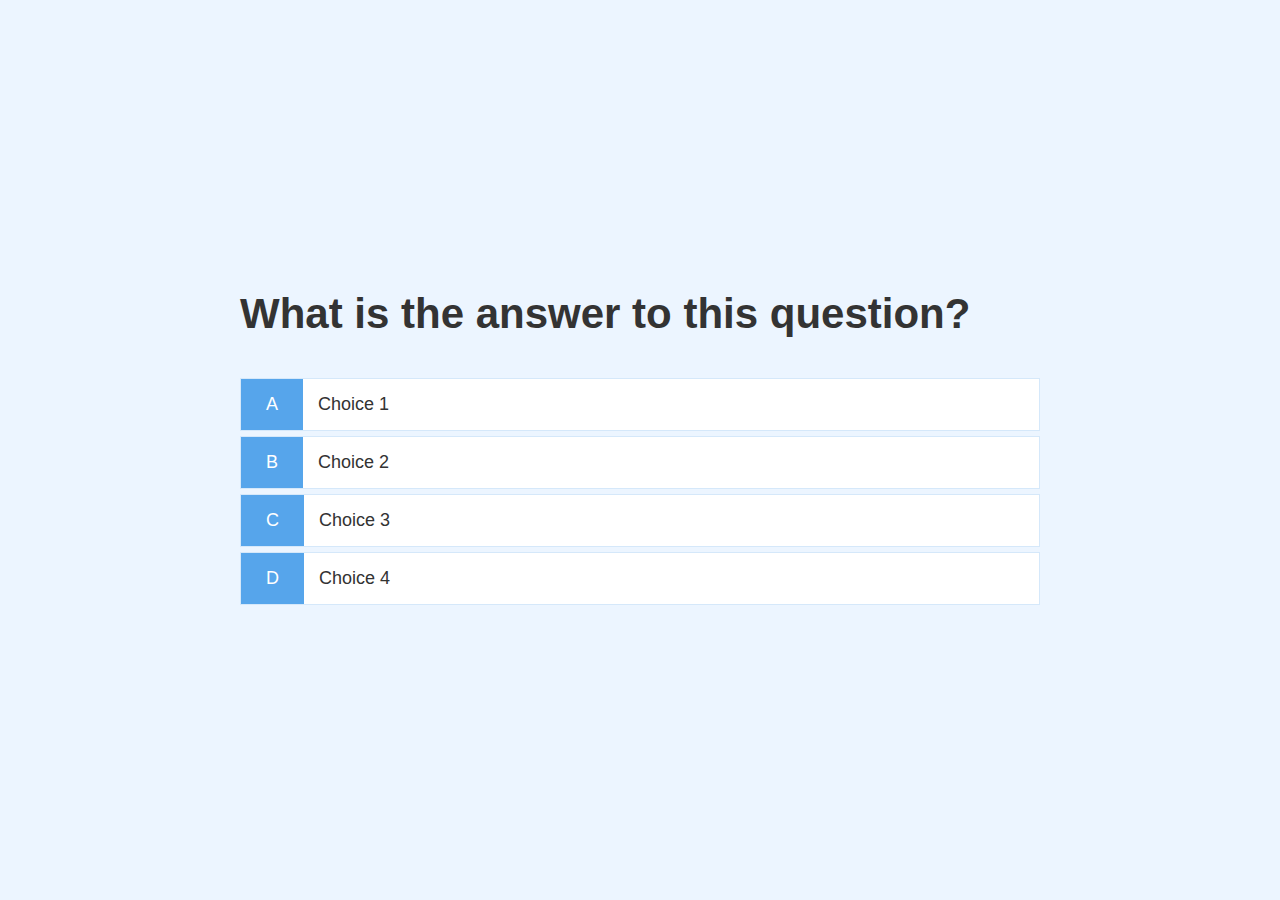
==== game.html @ 09ef5c0d "Added game page and style." ====
<!DOCTYPE html>
<html lang="en">
<head>
    <meta charset="UTF-8">
    <meta name="viewport" content="width=device-width, initial-scale=1.0">
    <meta http-equiv="X-UA-Compatible" content="ie=edge">
    <title>Quick Quiz - Play</title>
    <link rel="stylesheet" href="app.css"/>
    <link rel="stylesheet" href="game.css"/>
</head>
<body>
    <div class="container">
        <div id="game" class="justify-center flex-column">
            <h2 id="question"> What is the answer to this question?</h2>
            <div class="choice-container">
                <div class="choice-prefix">A</div>
                <div class="choice-text">Choice 1</div>
            </div>

            <div class="choice-container">
                <div class="choice-prefix">B</div>
                <div class="choice-text">Choice 2</div>
            </div>

            <div class="choice-container">
                <div class="choice-prefix">C</div>
                <div class="choice-text">Choice 3</div>
            </div>
            
            <div class="choice-container">
                <div class="choice-prefix">D</div>
                <div class="choice-text">Choice 4</div>
            </div>
        </div>
    </div>
</body>
</html>
---- app.css ----
:root {
    background-color: #ecf5ff;
    font-size: 62.5%; /* default font size is 16px. 62.5% of that is 10px. REM based off of this */
}

*{
    box-sizing: border-box;
    font-family: Arial, Helvetica, sans-serif;
    margin: 0;
    padding: 0;
    color: #333;
}

h1,
h2,
h3,
h4 {
    margin-bottom: 1rem;
}

h1 {
    font-size: 5.4rem;
    color: #56a5eb;
    margin-bottom: 5rem;
}

h1 > span {
    font-size: 2.4rem;
    font-weight: 500;
}

h2 {
    font-size: 4.2rem;
    margin-bottom: 4rem;
    font-weight: 700;
}

h3 {
    font-size: 2.8rem;
    font-weight: 500;
}

/* UTILITIES */

.container {
    width: 100vw;
    height: 100vh;
    display: flex;              /* turns container into a flexbox container */
    justify-content: center;    /* center horizontally */
    align-items: center;        /* center vertically */
    max-width: 80rem;
    margin: 0 auto;             /* center content as screen gets bigger, but maintain full width and height if smaller*/
}

.container > * {                /* any child of container will have these properties */
    width: 100%;
}

.flex-column {
    display: flex;
    flex-direction: column;     /* by default, flex box is horizontal, this will make it vertical and allow items to stack on top of each other. */
}

.flex-center {
    justify-content: center;
    align-items: center;
}

.justify-center {
    justify-content: center;
}

.text-center {
    text-align: center;
}

.hidden {
    display: none;
}

/* BUTTONS */
.btn { 
    font-size: 1.8rem;
    padding: 1rem 0;
    width: 20rem;
    text-align: center;
    border: 0.1rem solid #56a5eb;
    margin-bottom: 1rem;
    text-decoration: none;
    color: #56a5eb;
    background-color: white;
}

.btn:hover {
    cursor: pointer;
    box-shadow: 0 0.4rem 1.4rem 0 rgba(86, 185, 235, 0.5);
    transform: translateY(-0.1rem);
    transition: transform 150ms;
}

.btn[disabled]:hover {
    cursor: not-allowed;
    box-shadow: none;
    transform: none;
}
---- game.css ----
.choice-container {
    display: flex;
    margin-bottom: 0.5rem;
    width: 100%;
    font-size: 1.8rem;
    border: 0.1rem solid rgb(86, 165,235, 0.25);
    background-color: white;
}

.choice-container:hover {
    cursor:pointer;
    box-shadow: 0 0.4rem 1.4rem 0 rgba(86, 185, 235, 0.5);
    transform: translateY(-0.1rem);
    transition: transform 150ms;
}

.choice-prefix {
    padding: 1.5rem 2.5rem;
    background-color: #56a5eb;
    color:white;
}

.choice-text {
    padding: 1.5rem;
}
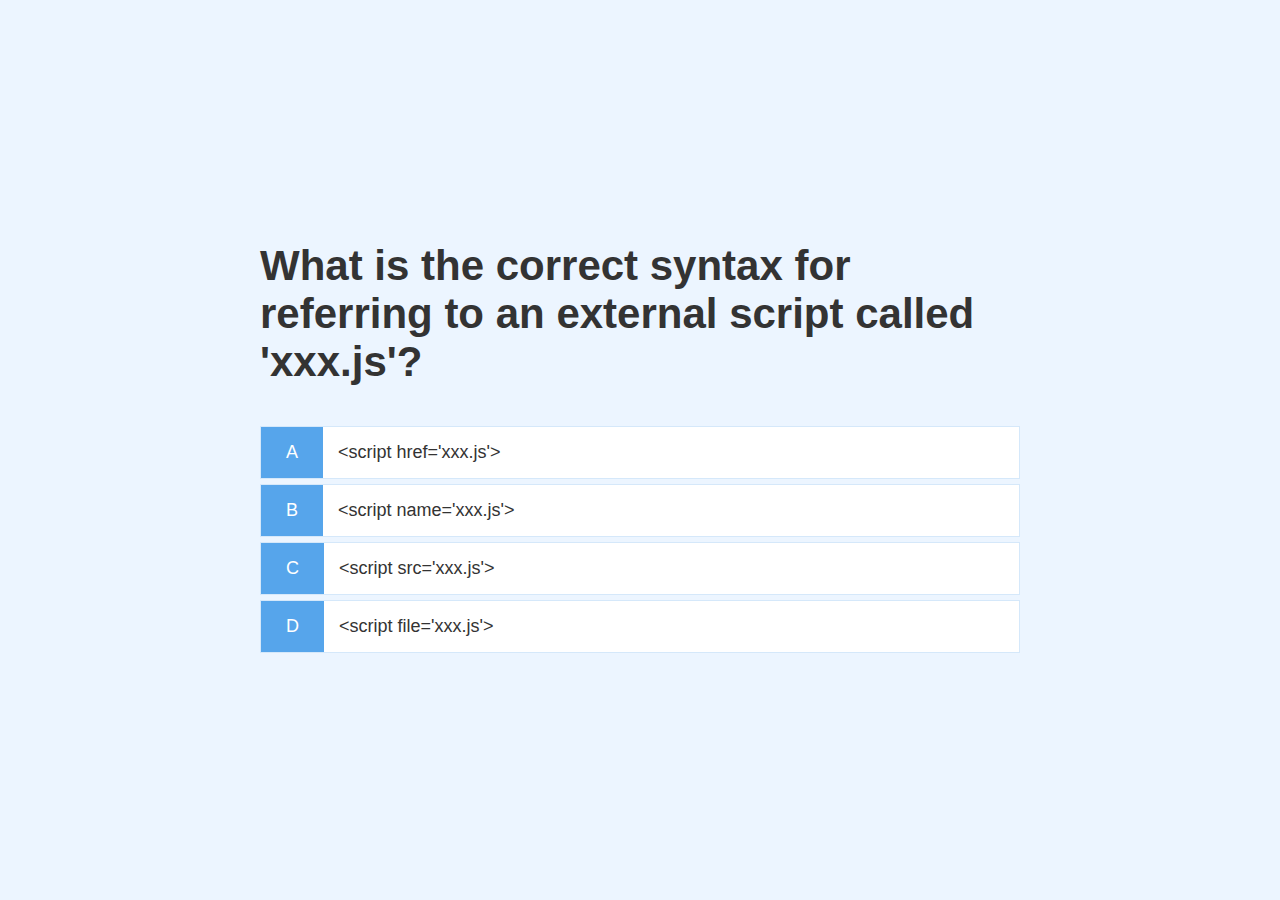
==== commit b00b95d9: "Added game.js -- the game logic." ====
--- a/game.html
+++ b/game.html
@@ -14,24 +14,25 @@
             <h2 id="question"> What is the answer to this question?</h2>
             <div class="choice-container">
                 <div class="choice-prefix">A</div>
-                <div class="choice-text">Choice 1</div>
+                <div class="choice-text" data-number="1">Choice 1</div>
             </div>
 
             <div class="choice-container">
                 <div class="choice-prefix">B</div>
-                <div class="choice-text">Choice 2</div>
+                <div class="choice-text" data-number="2">Choice 2</div>
             </div>
 
             <div class="choice-container">
                 <div class="choice-prefix">C</div>
-                <div class="choice-text">Choice 3</div>
+                <div class="choice-text" data-number="3">Choice 3</div>
             </div>
             
             <div class="choice-container">
                 <div class="choice-prefix">D</div>
-                <div class="choice-text">Choice 4</div>
+                <div class="choice-text" data-number="4">Choice 4</div>
             </div>
         </div>
     </div>
+    <script src="game.js"></script>
 </body>
 </html>--- a/app.css
+++ b/app.css
@@ -50,6 +50,7 @@
     align-items: center;        /* center vertically */
     max-width: 80rem;
     margin: 0 auto;             /* center content as screen gets bigger, but maintain full width and height if smaller*/
+    padding: 2rem;
 }
 
 .container > * {                /* any child of container will have these properties */
--- a/game.css
+++ b/game.css
@@ -22,4 +22,5 @@
 
 .choice-text {
     padding: 1.5rem;
+    width: 100%;
 }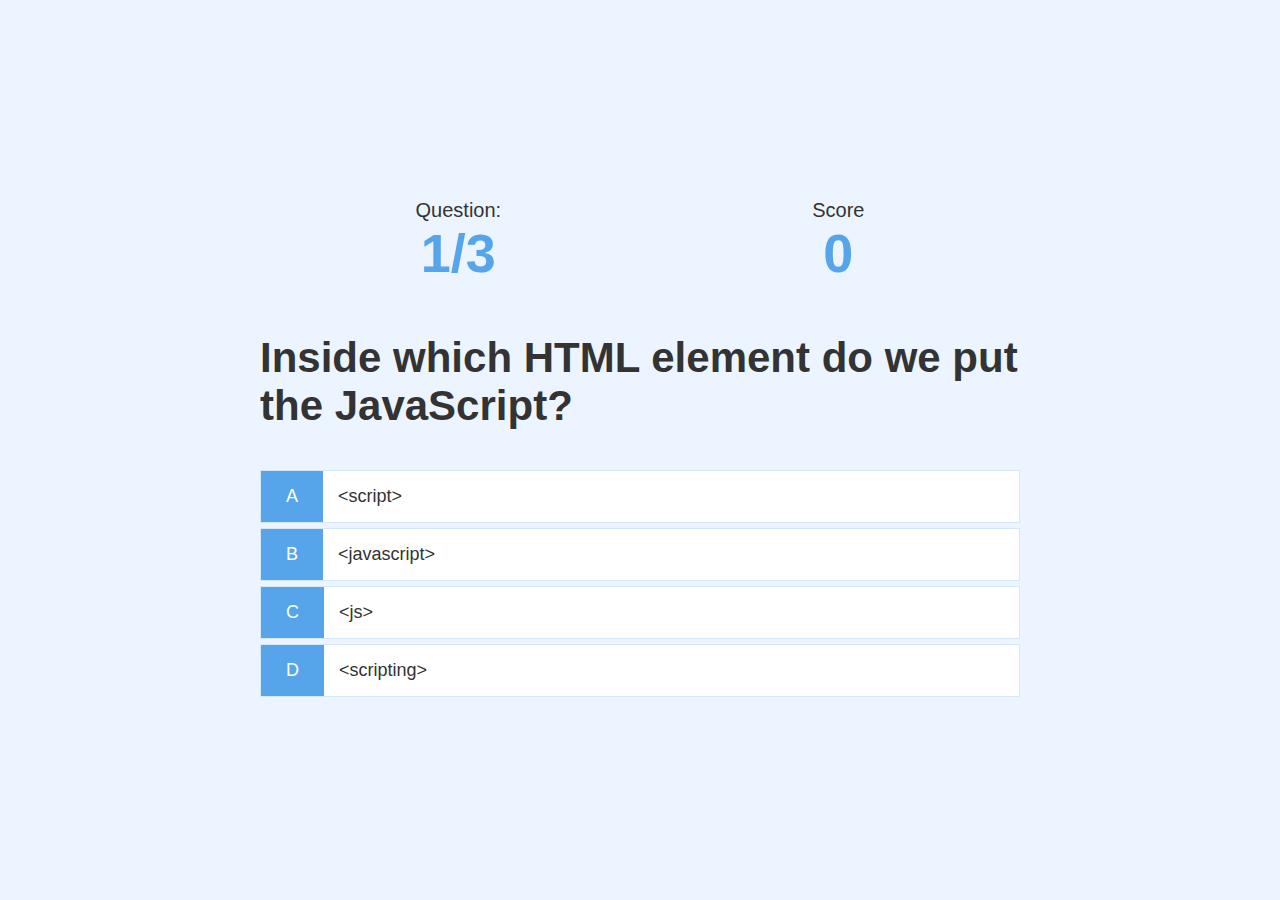
==== commit 3d7e422c: "Added HUD display." ====
--- a/game.html
+++ b/game.html
@@ -11,6 +11,20 @@
 <body>
     <div class="container">
         <div id="game" class="justify-center flex-column">
+            <div id="hud">
+                <div id="hud-item">
+                    <p class="hud-prefix">Question:</p>                    </p>
+                    <h1 class="hud-main-text" id="questionCounter">
+                    
+                    </h1>
+                </div>
+                <div id="hud-item">
+                    <p class="hud-prefix">Score</p>                    </p>
+                    <h1 class="hud-main-text" id="score">
+                    0
+                    </h1>
+                </div>
+            </div>
             <h2 id="question"> What is the answer to this question?</h2>
             <div class="choice-container">
                 <div class="choice-prefix">A</div>
--- a/game.css
+++ b/game.css
@@ -23,4 +23,28 @@
 .choice-text {
     padding: 1.5rem;
     width: 100%;
+}
+
+.correct {
+    background-color: #28a745;
+}
+
+.incorrect {
+    background-color: #dc3545;   
+}
+
+/* HUD */
+
+#hud {
+    display:flex;
+    justify-content: space-around;
+}
+
+.hud-prefix {
+    text-align: center;
+    font-size: 2rem;
+}
+
+.hud-main-text {
+    text-align: center;
 }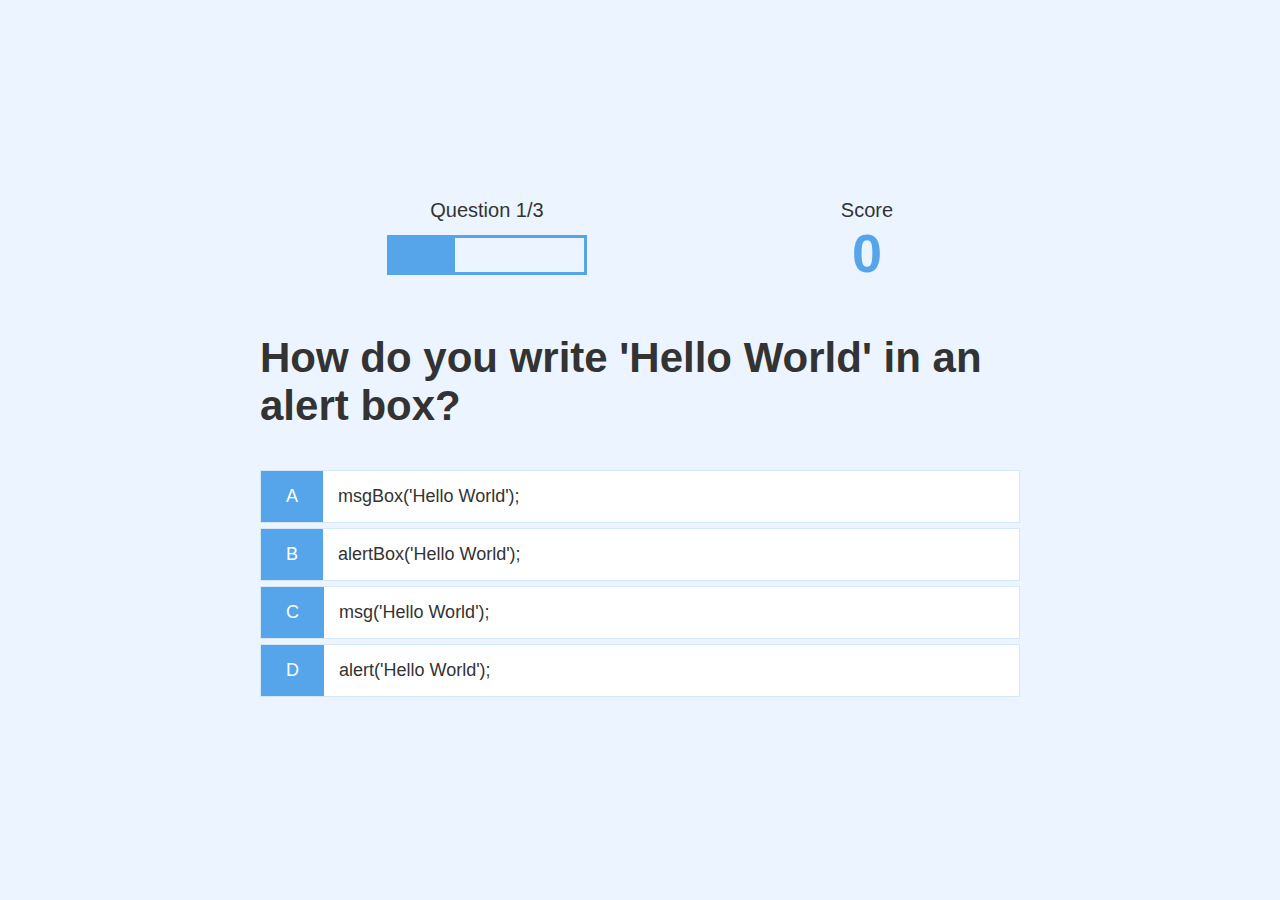
==== commit 3228e18c: "Replaced question counter w/ progress bar." ====
--- a/game.html
+++ b/game.html
@@ -13,10 +13,10 @@
         <div id="game" class="justify-center flex-column">
             <div id="hud">
                 <div id="hud-item">
-                    <p class="hud-prefix">Question:</p>                    </p>
-                    <h1 class="hud-main-text" id="questionCounter">
-                    
-                    </h1>
+                    <p id="progressText" class="hud-prefix">Question:</p>
+                    <div id="progressBar">
+                        <div id="progress-bar-full"></div>
+                    </div>
                 </div>
                 <div id="hud-item">
                     <p class="hud-prefix">Score</p>                    </p>
--- a/game.css
+++ b/game.css
@@ -47,4 +47,17 @@
 
 .hud-main-text {
     text-align: center;
+}
+
+#progressBar{
+    width: 20rem;
+    height: 4rem;
+    border: 0.3rem solid #56a5eb;
+    margin-top: 1.3rem;
+}
+
+#progress-bar-full {
+    height: 3.4rem;
+    background-color: #56a5eb;
+    width: 0%;
 }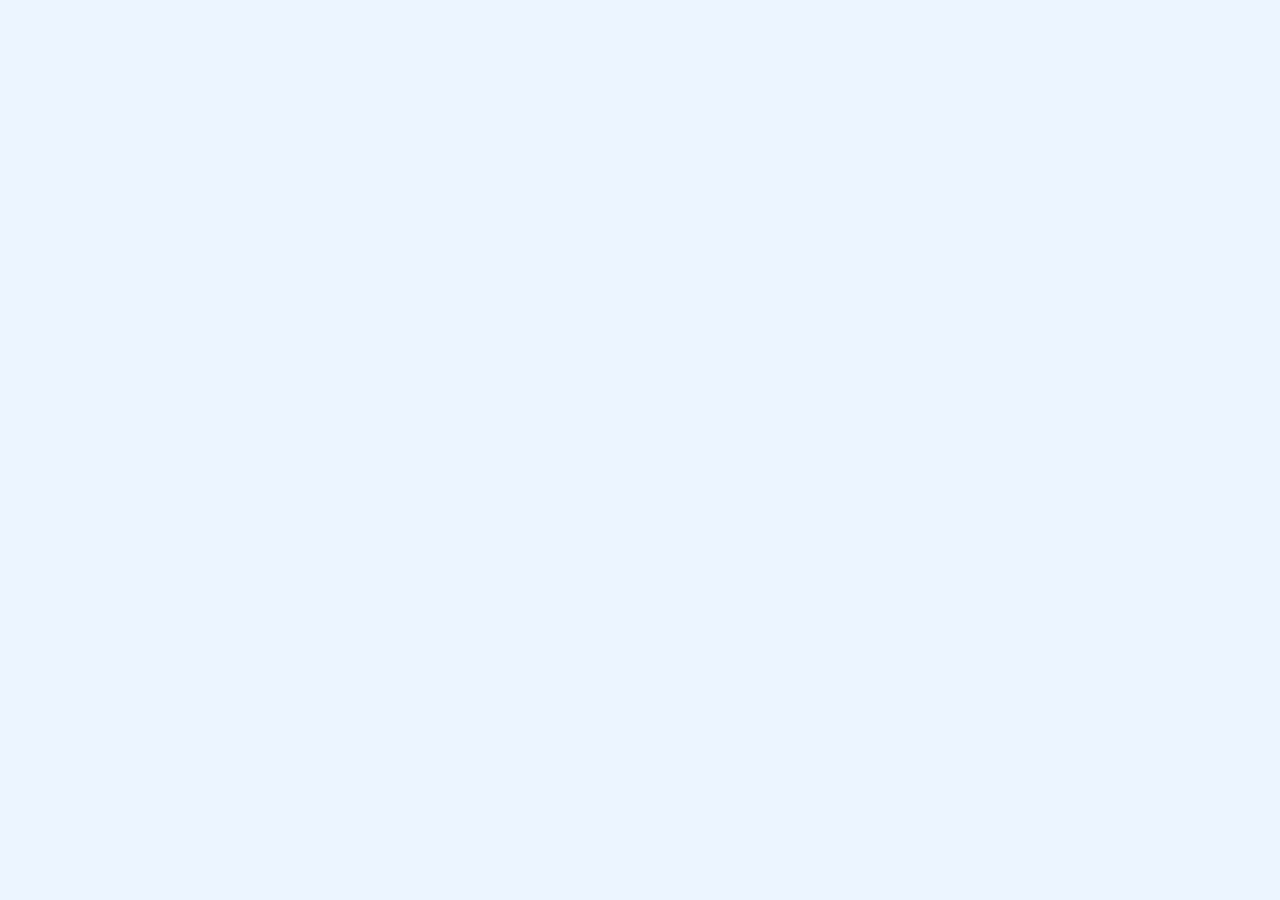
==== commit 056516e9: "Added css based loading animation." ====
--- a/game.html
+++ b/game.html
@@ -10,7 +10,8 @@
 </head>
 <body>
     <div class="container">
-        <div id="game" class="justify-center flex-column">
+        <div id="loader"></div>
+        <div id="game" class="justify-center flex-column hidden">
             <div id="hud">
                 <div id="hud-item">
                     <p id="progressText" class="hud-prefix">Question:</p>
@@ -25,7 +26,7 @@
                     </h1>
                 </div>
             </div>
-            <h2 id="question"> What is the answer to this question?</h2>
+            <h2 id="question"></h2>
             <div class="choice-container">
                 <div class="choice-prefix">A</div>
                 <div class="choice-text" data-number="1">Choice 1</div>
--- a/app.css
+++ b/app.css
@@ -103,4 +103,25 @@
     cursor: not-allowed;
     box-shadow: none;
     transform: none;
+}
+
+/* FORMS */
+form {
+    width: 100%;
+    display: flex;
+    flex-direction: column;
+    align-items: center;
+}
+
+input {
+    margin-bottom: 1rem;
+    width: 20rem;
+    padding: 1.5rem;
+    font-size: 1.8rem;
+    border: none;
+    box-shadow: 0 0.1rem 1.4rem 0 rgba(86, 185, 235, 0.5);
+}
+
+input::placeholder{
+    color: #aaa;
 }